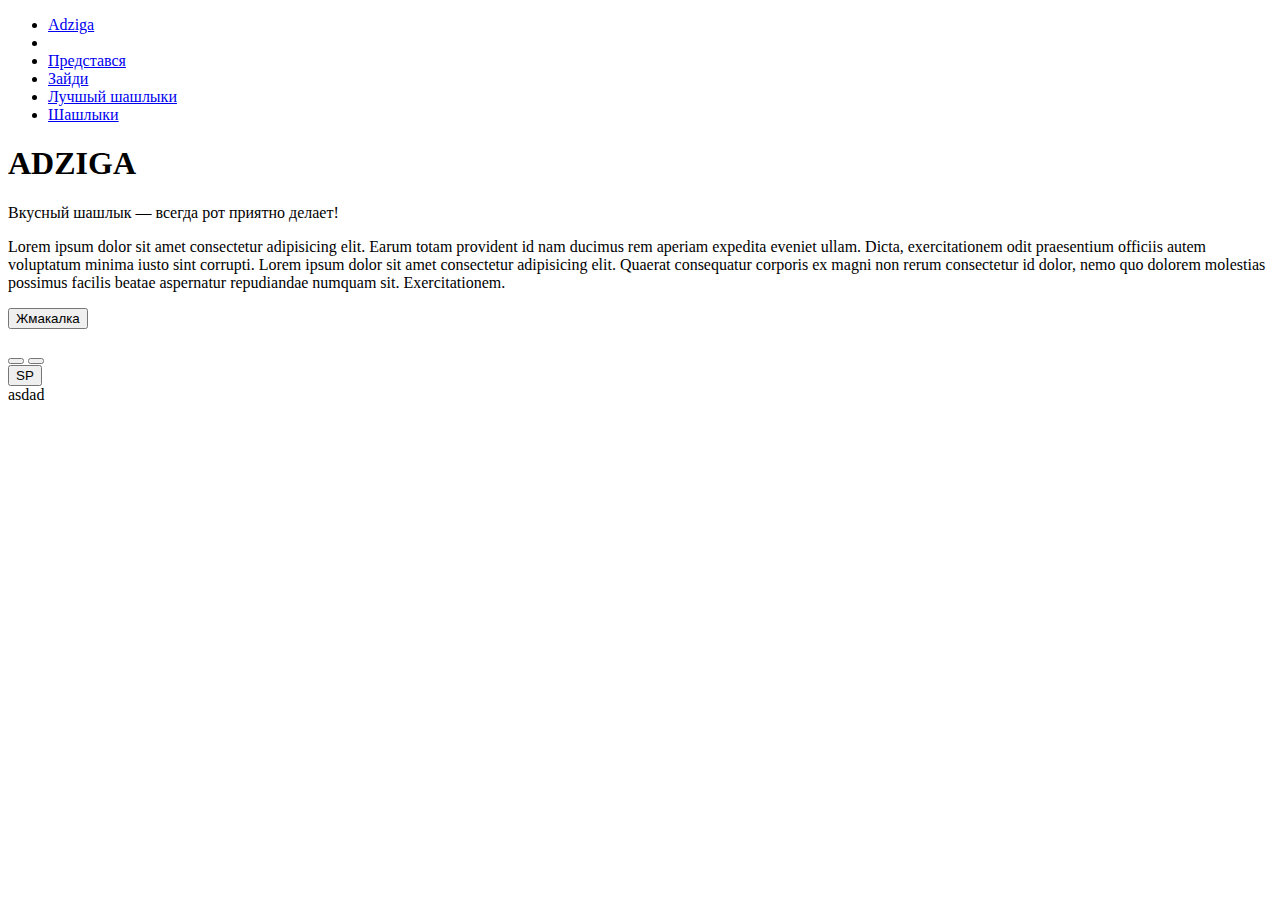
==== index.html @ 3337e538 "Add files via upload" ====
<!DOCTYPE html>
<html lang="en">
<head>
    <meta charset="UTF-8">
    <meta http-equiv="X-UA-Compatible" content="IE=edge">
    <meta name="viewport" content="width=device-width, initial-scale=1.0">
    <title>Главный</title>
    <link rel="stylesheet" href="css/style.css">
    <link rel="stylesheet" href="css/home.css">
    <!-- <script src="JS/home.js"></script> -->
</head>
<body>
    <header>
        <ul>
            <li class="logo"><a href="index.html">Adziga</a></li>
            <li class="pusto"></li>
            <li><a href="reg.html">Представся</a></li>
            <li><a href="login.html">Зайди</a></li>
            <li><a href="top.html">Лучшый шашлыки</a></li>
            <li><a href="menu.php">Шашлыки</a></li>
        </ul>
    </header>

    <div class="cont"> 
        <div class="text1">
            <h1>ADZIGA</h1>
            <p>Вкусный шашлык &mdash; вcегда рот приятно делает!</p>
            <p id="randtxt">Lorem ipsum dolor sit amet consectetur adipisicing elit. Earum totam provident id nam ducimus rem aperiam expedita eveniet ullam. Dicta, exercitationem odit praesentium officiis autem voluptatum minima iusto sint corrupti.
            Lorem ipsum dolor sit amet consectetur adipisicing elit. Quaerat consequatur corporis ex magni non rerum consectetur id dolor, nemo quo dolorem molestias possimus facilis beatae aspernatur repudiandae numquam sit. Exercitationem.</p>
            <button>Жмакалка</button>
        </div>     
            <img src="img/IMG_20230321_120029_088.jpg" alt="">
    </div>

    <div class="gradientic"></div>

    <div class="cont2">
        <button class="back"></button>
        <button class="next"></button>
    </div>

    <div class="gradientic2"></div>

    <div class="cont3">
        <div class="spin-box">
            <div id="circle"></div>
            <button onclick="spin()">SP</button>
        </div>
    </div>

    <footer>asdad</footer>
    
    <script src="JS/home.js"></script>
    
</body>
</html>
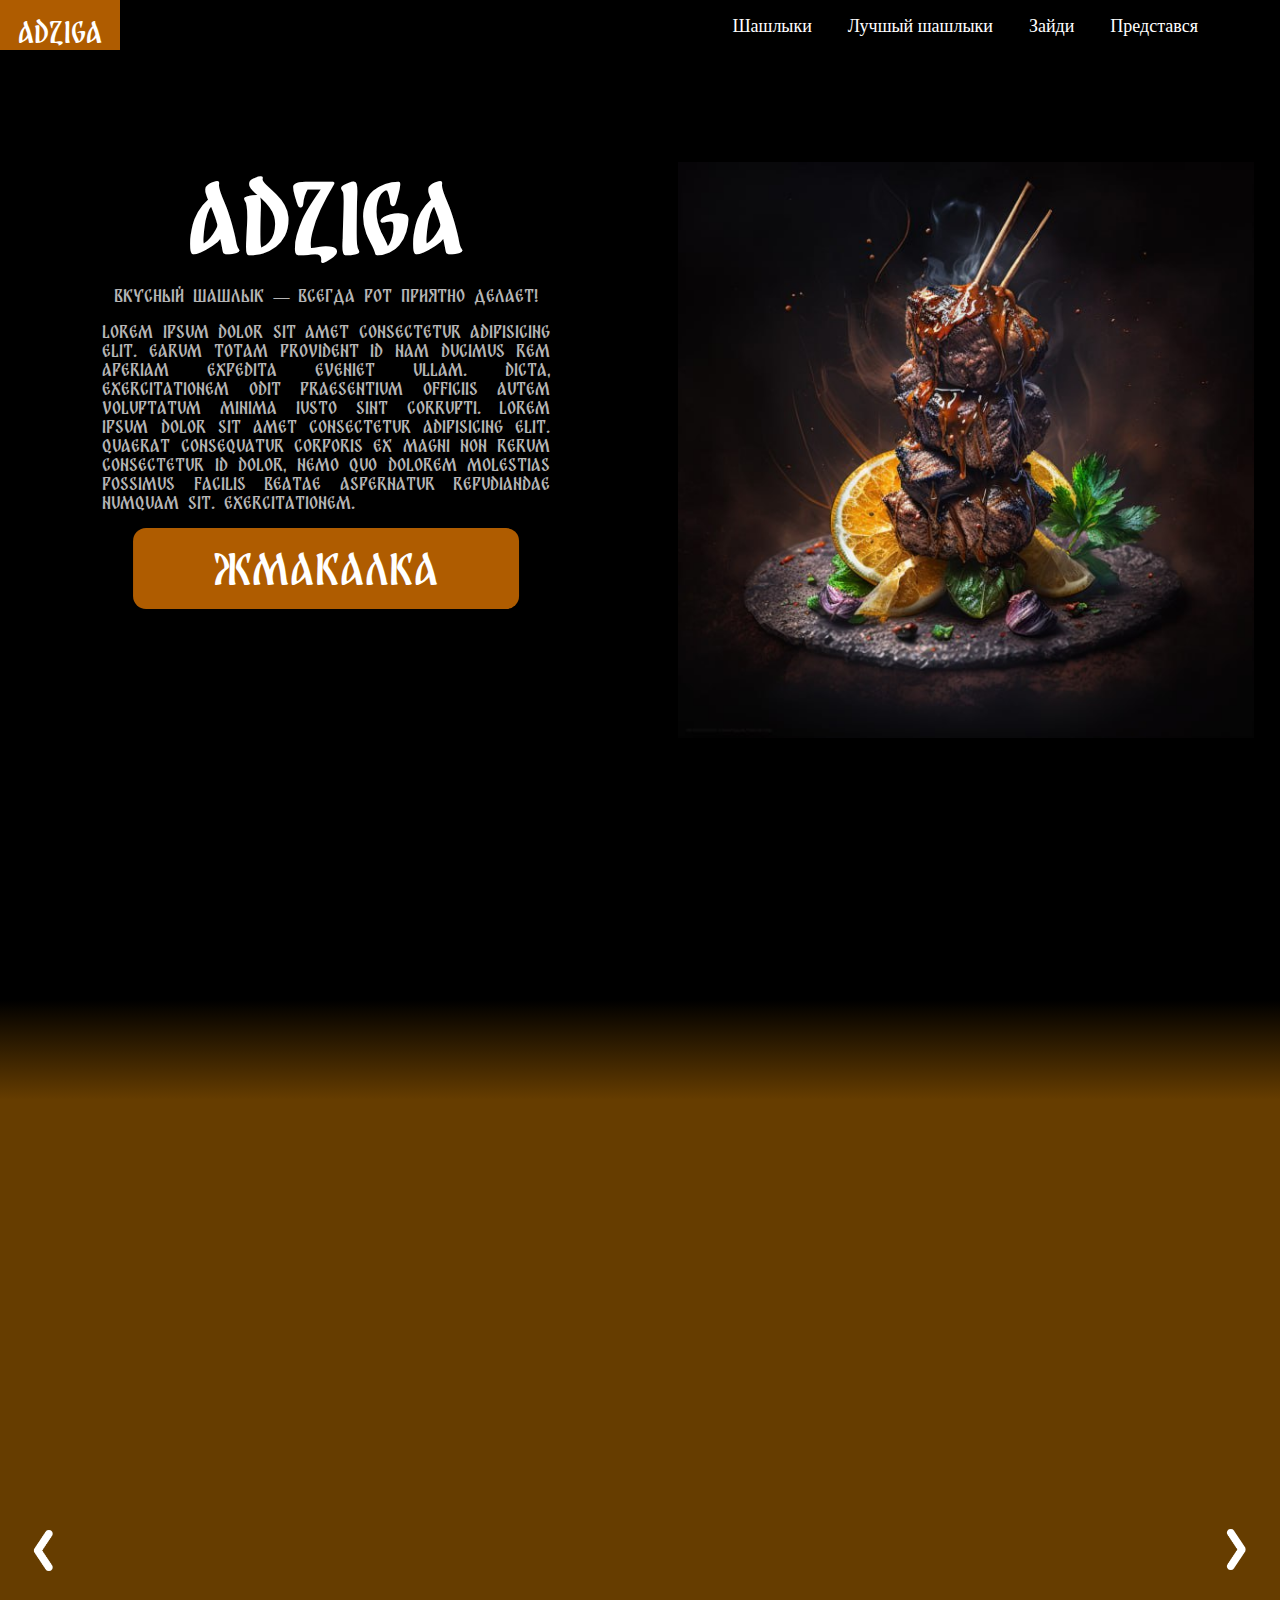
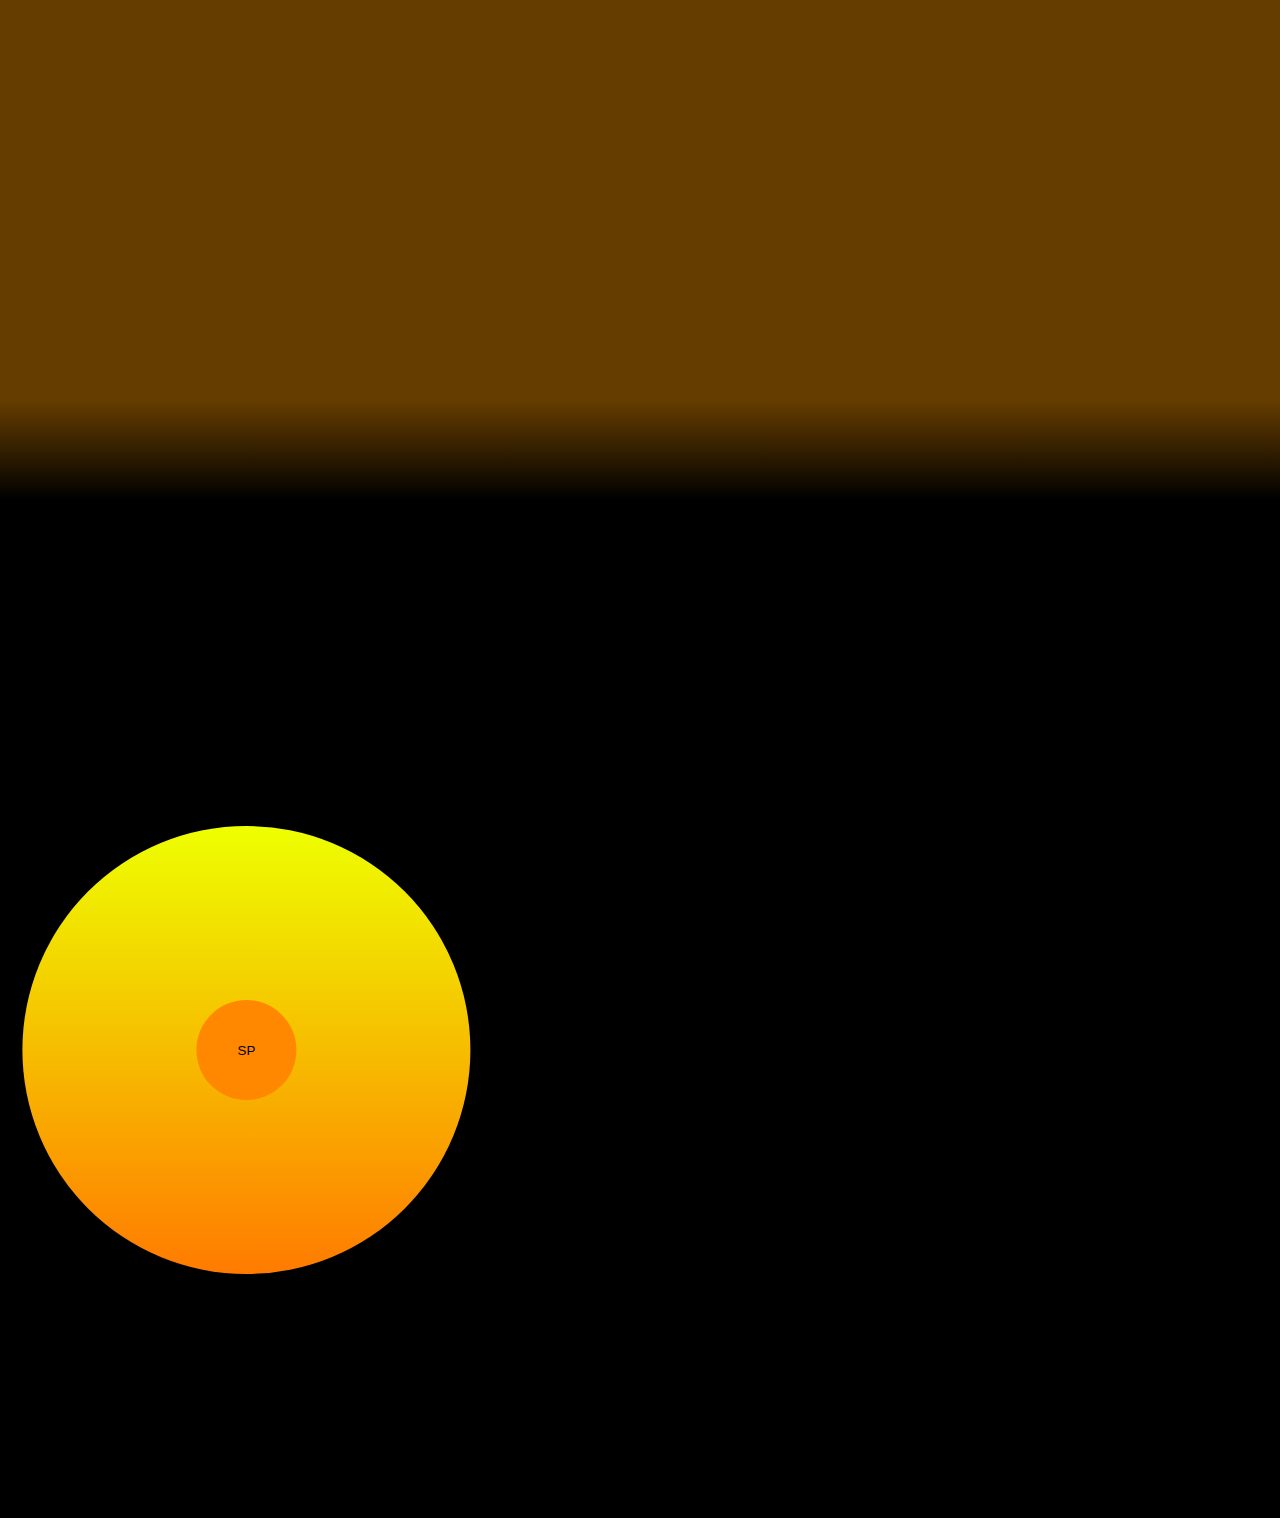
==== commit fec73c0e: "начал делать слайдер" ====
--- a/index.html
+++ b/index.html
@@ -35,8 +35,11 @@
     <div class="gradientic"></div>
 
     <div class="cont2">
-        <button class="back"></button>
-        <button class="next"></button>
+        <button class="back" onclick="slide('left')"></button>
+        
+        <div id="slider" class="slider"></div>
+
+        <button class="next" onclick="slide('right')"></button>
     </div>
 
     <div class="gradientic2"></div>
--- a/css/style.css
+++ b/css/style.css
@@ -0,0 +1,53 @@
+html, body{
+    padding: 0;
+    margin: 0;
+    background-color: #000000 ;
+}
+
+@font-face {
+    font-family: slavic;
+    src: url('../fonts/slavic.ttf');
+}
+
+body::-webkit-scrollbar{height: 5px; background-color: transparent;}
+body::-webkit-scrollbar-thumb{background-color: #c56700e3; border: none; border-radius: 5px; height: 5px;}
+body::-webkit-slider-track{border-color: aquamarine;}
+
+:root{
+    --header: black; 
+}
+
+header{
+    background-color: var(--header);
+    width: 100%;
+    height: 50px;
+    overflow: hidden;
+    position: fixed;
+    z-index: 5;
+    user-select: none;
+    margin: 0;
+}
+
+header ul {
+    list-style: none;
+    padding: 0;
+}
+
+header ul li {display: inline-block; float: right;}
+header ul .logo{float:left; font-family: slavic;}
+header ul .logo a{font-size: 20pt;}
+header ul .pusto{width: 5%; height: 1px;}
+
+
+header ul a {
+    padding: 18px;
+    font-size: 18px;
+    text-decoration: none;
+    color: white;
+    transition: .2s;
+    position: relative;
+    top: 0;
+}
+header a:hover{
+    background-color: #c56700e3;
+}
--- a/css/home.css
+++ b/css/home.css
@@ -0,0 +1,135 @@
+@font-face {
+    font-family: slavic;
+    src: url('../fonts/slavic.ttf');
+}
+:root{
+    --clrtwo:#663d00;
+    --circle: 35vw;
+}
+
+.cont {
+    background-color: black;
+    width: 100%;
+    height: 100vh; 
+    background-size: cover;
+} 
+img{
+    width:45vw;
+    min-height: 60vh;
+    position: absolute;
+    margin-left: 53%;
+    top:50%;
+    transform: translate(0,-50%);
+}
+.text1{
+    position: absolute;
+    color: white;
+    font-family: slavic;
+    width: 45vw;
+    height: 75vh;
+    left: 3vw;
+    top: 12vh;
+}
+.text1 h1{
+    text-align: center;
+    width: 100%;
+    font-size: 65pt;
+    margin: 0;
+    margin-top: 58px;
+}
+.text1 p{
+    color: rgb(181, 181, 181);
+    text-align: center;
+}
+.text1 #randtxt{
+    text-align: justify;
+    margin: 0 auto;
+    width: 35vw;
+}
+.text1 button{
+    width: 67%;
+    height: 9vh;
+    color: white;
+    font-family: slavic;
+    background-color: #c56700e3;
+    font-size: 30pt;
+    position: absolute;
+    left: 50%;
+    transform: translate(-50%, 16px);
+    border: none;
+    border-radius: 13px;
+}
+/* text button */
+
+.gradientic, .gradientic2{
+    background: linear-gradient( black 50%, var(--clrtwo));
+    width: 100%;
+    height: 200px;
+}
+.gradientic2{background: linear-gradient(0deg, black 50%, var(--clrtwo));}
+
+.cont2{
+    width: 100%;
+    height: 100vh;
+    background: var(--clrtwo);
+}
+.cont2 button{
+    position: absolute;
+    height: 100%;
+    width: 7%;
+    border: none;
+    background-color: transparent;
+}
+.cont2 .back {
+    left: 0;
+    background-image: url('../img/buttons/shevron96.png');
+    background-size: 55px;
+    background-repeat: no-repeat;
+    background-position: 50%;
+}
+.cont2 .next{
+    right: 0;
+    background-image: url('../img/buttons/shevron96.png');
+    background-size: 55px;
+    background-repeat: no-repeat;
+    background-position: 50%;
+    transform: rotateZ(180deg);
+}
+
+.cont3{
+    width: 100%;
+    height: 100vh;
+    background: black;
+}
+/* spin box */
+.spin-box{
+    width: var(--circle);
+    height: var(--circle);
+    position: relative;
+    top: 50%;
+    transform: translate(5%,-50%);
+}
+.spin-box #circle{
+    position: absolute;
+    width: 100%;
+    height: 100%;
+    border: none;
+    border-radius: 50%;
+    background: linear-gradient(rgb(238, 255, 0),rgb(255, 123, 0));
+    transition: .2s;
+}
+.spin-box button{
+    position: relative;
+    top: 50%;
+    left: 50%;
+    transform: translate(-50%,-50%);
+    background: rgb(255, 136, 0);
+    border: none;
+    border-radius: 50%;
+    height: 100px;
+    width: 100px;
+    transition: .2s;
+    z-index: 1;
+}
+.spin-box button:hover{background-color: rgb(255, 187, 0);}
+
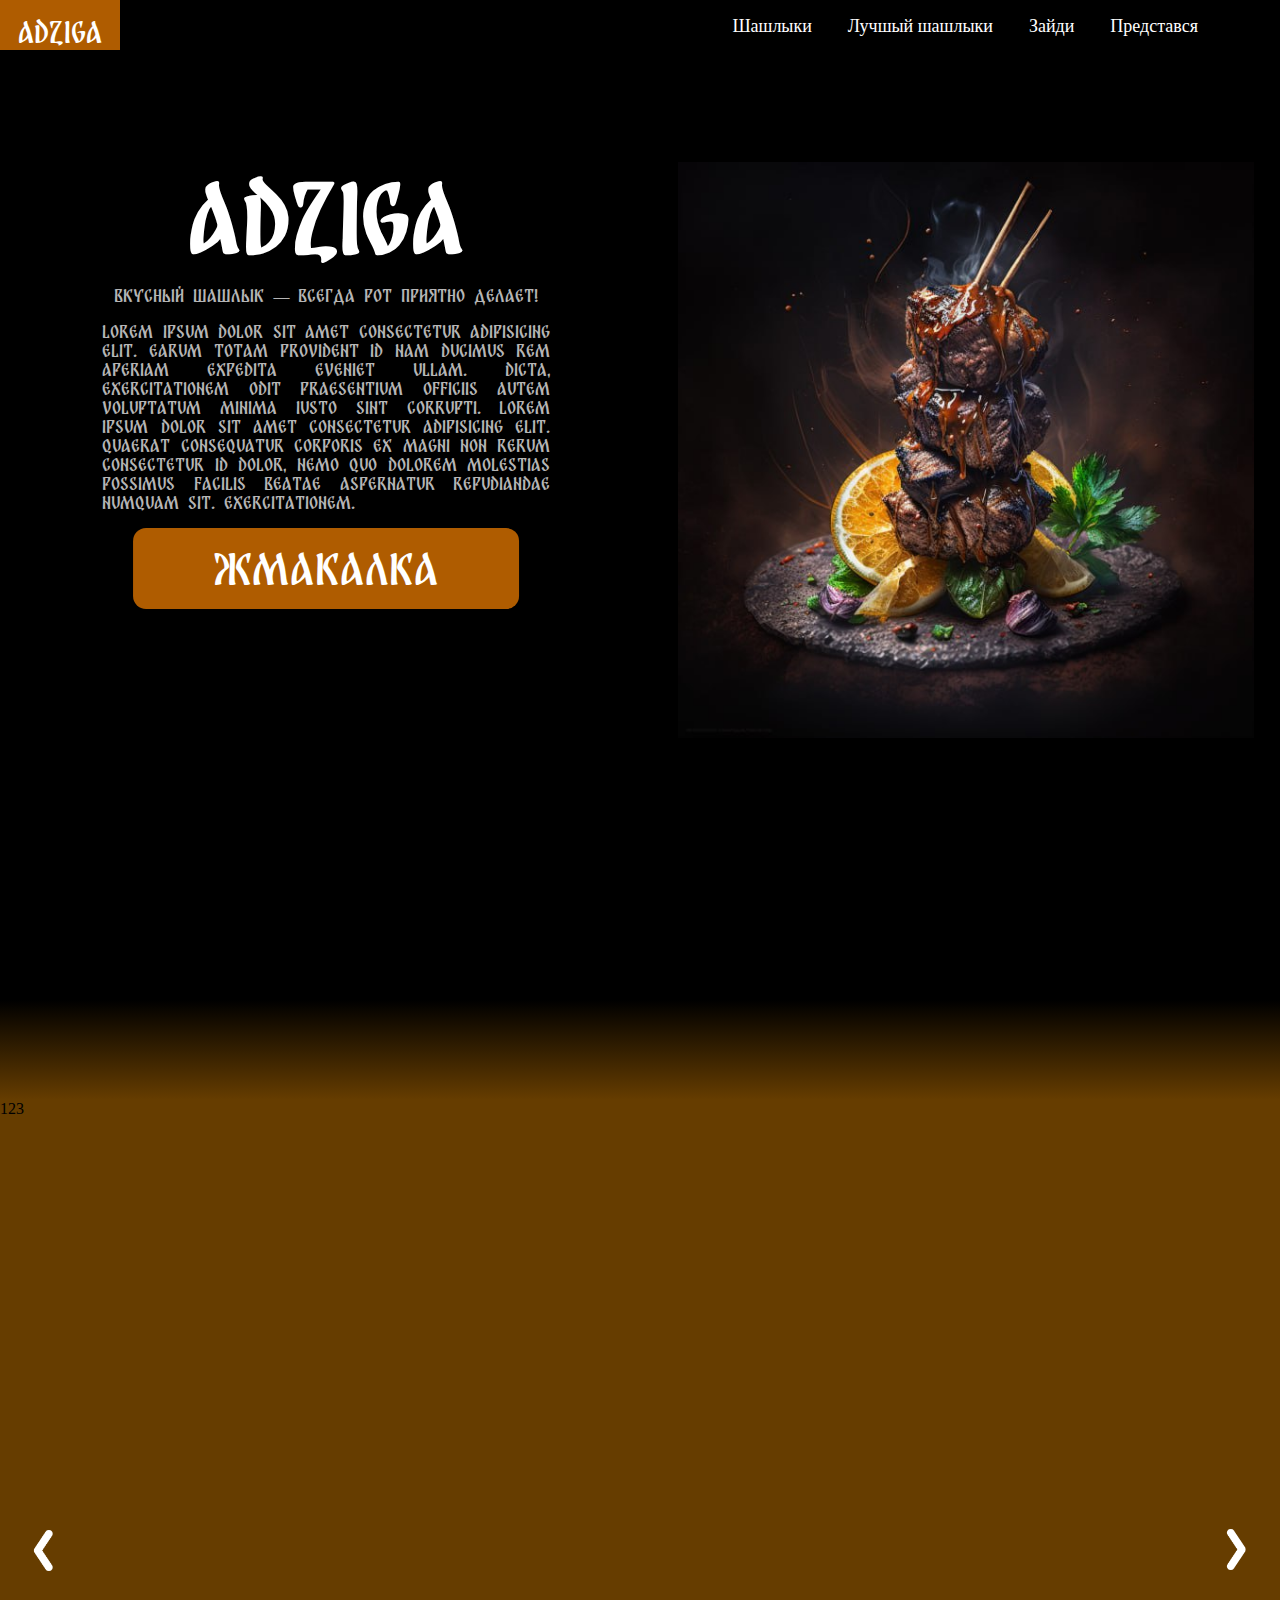
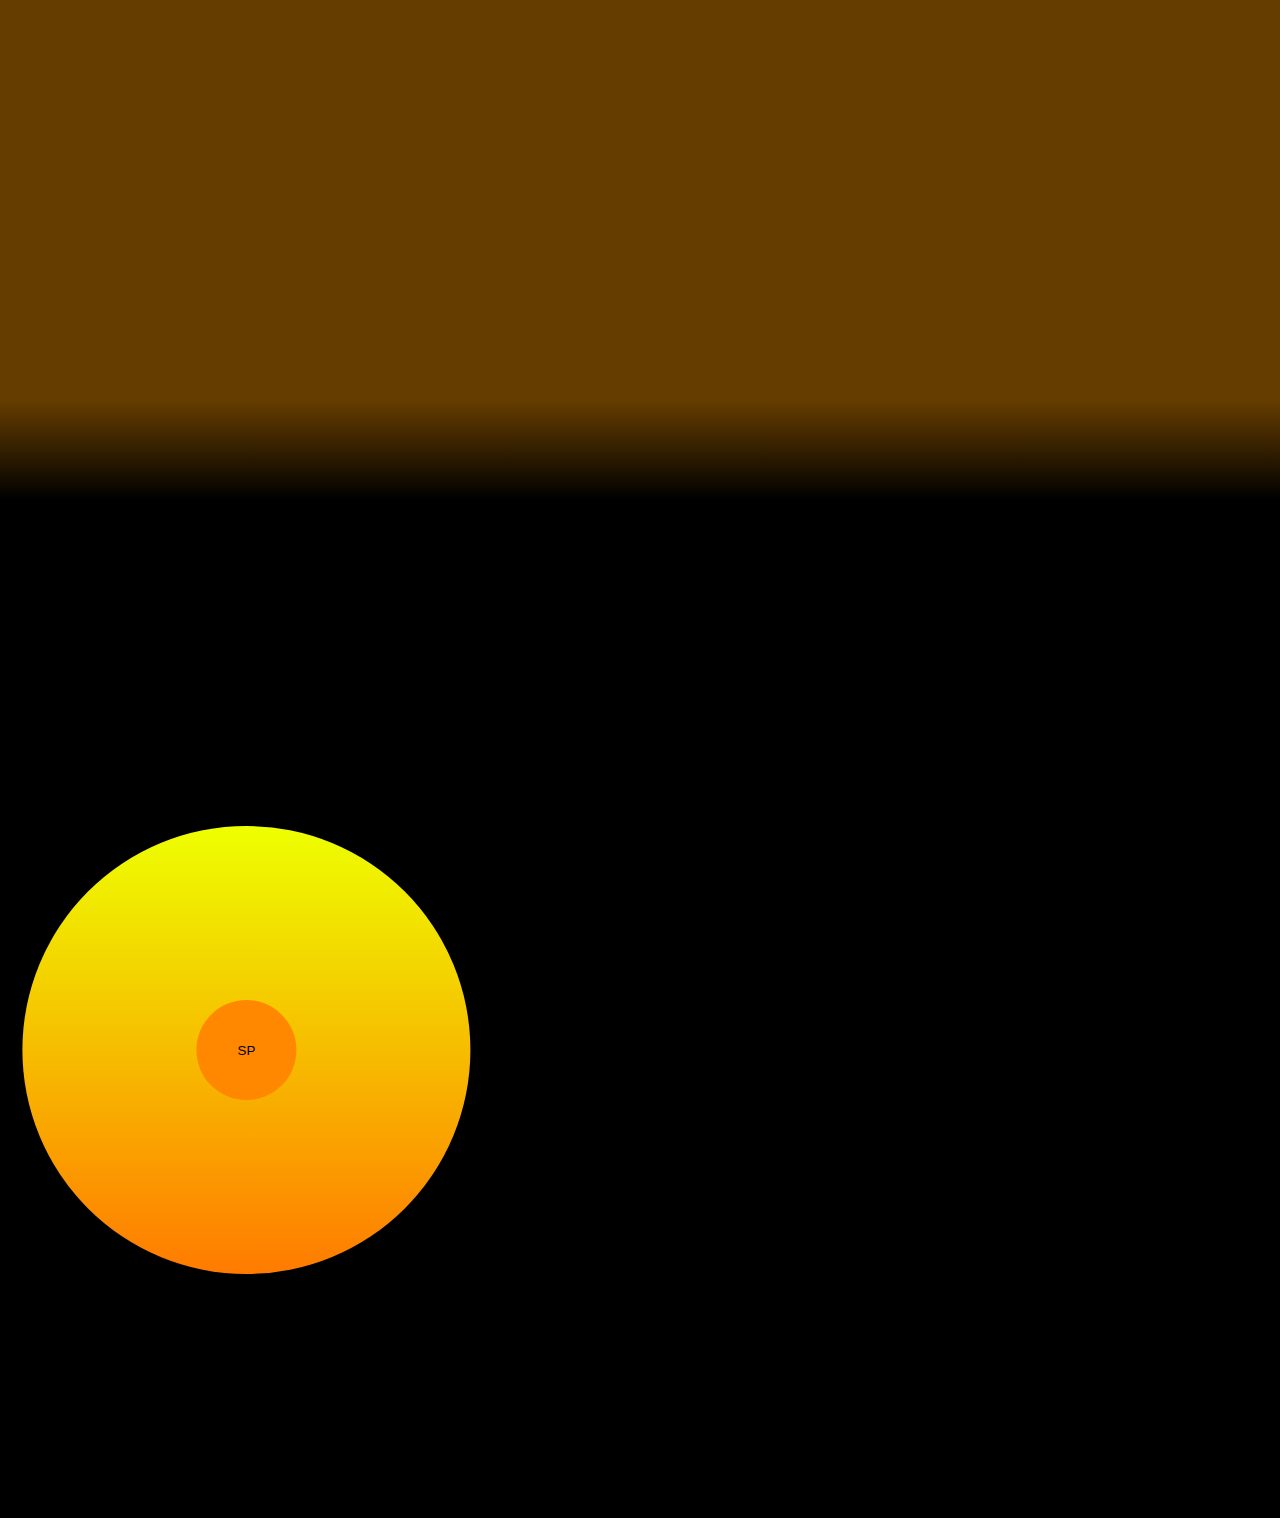
==== commit ae55ee58: "1234" ====
--- a/index.html
+++ b/index.html
@@ -38,6 +38,7 @@
         <button class="back" onclick="slide('left')"></button>
         
         <div id="slider" class="slider"></div>
+        <div class=""></div>123
 
         <button class="next" onclick="slide('right')"></button>
     </div>
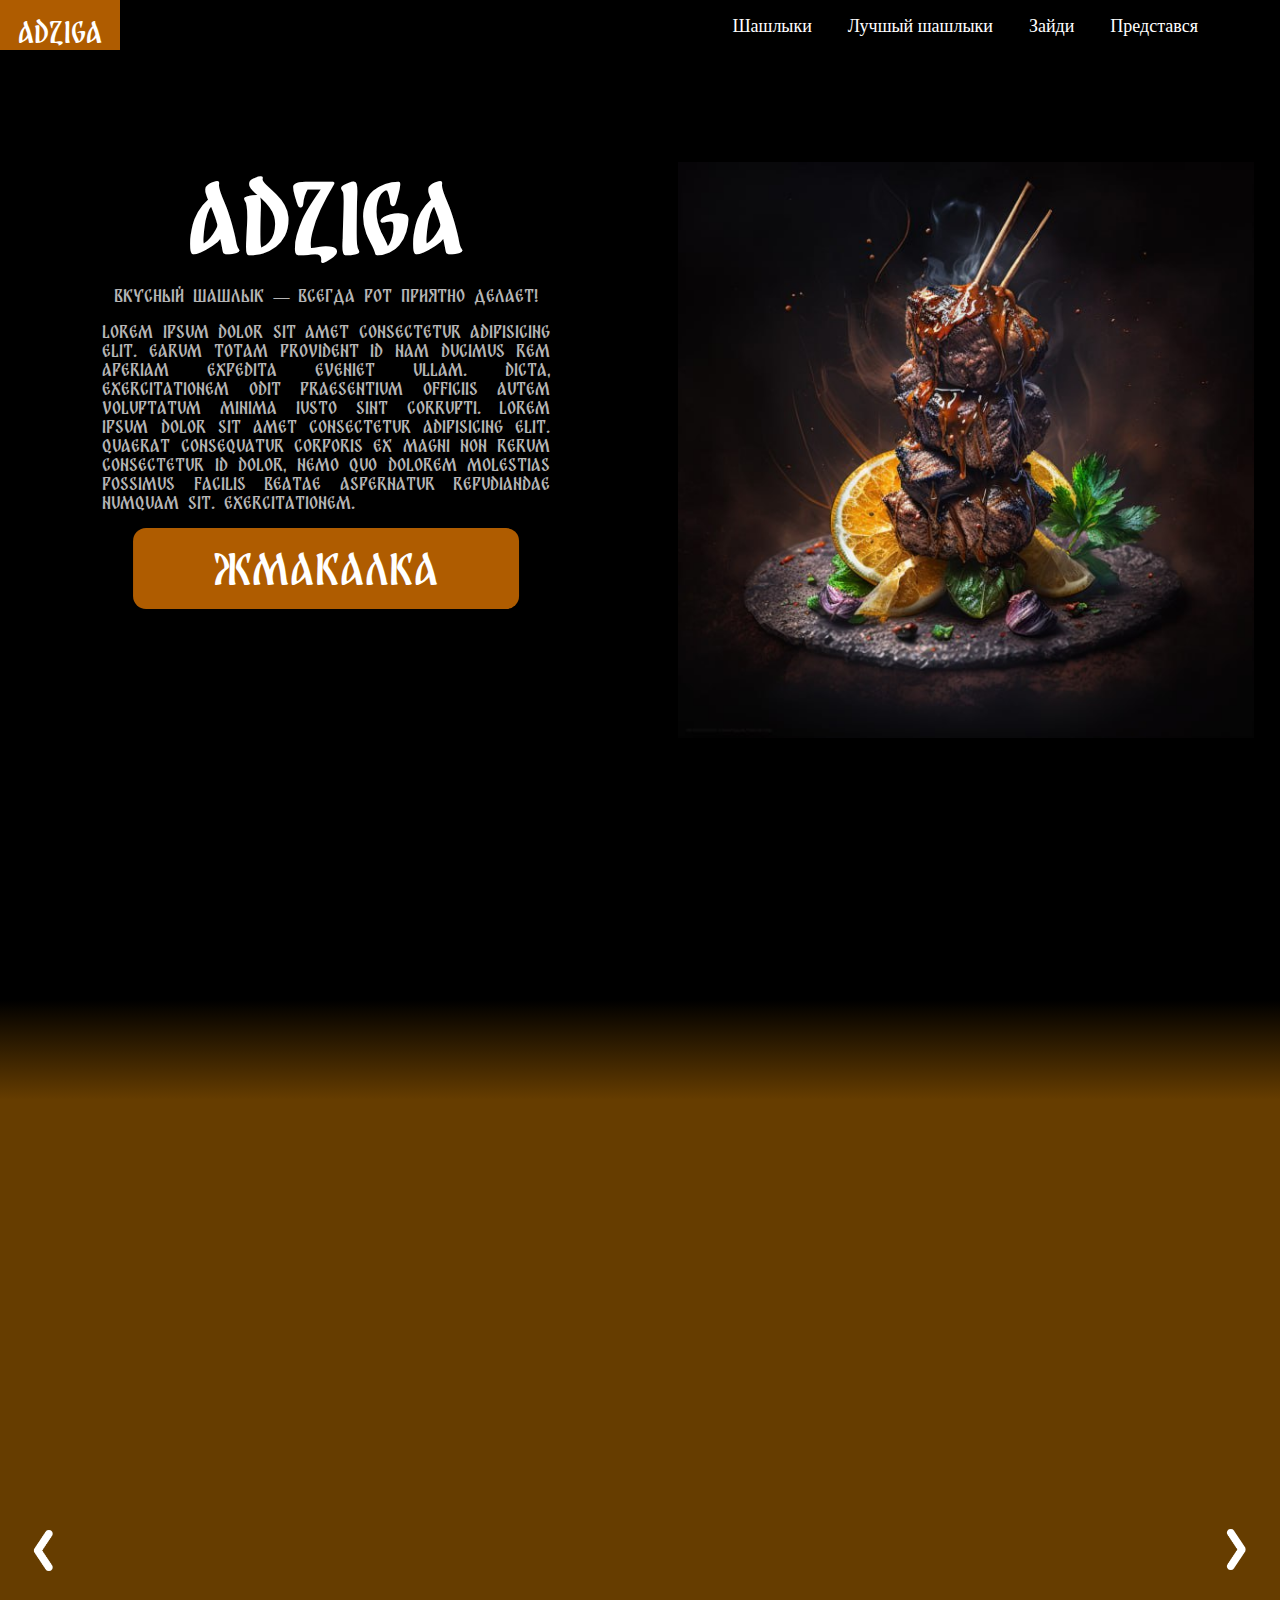
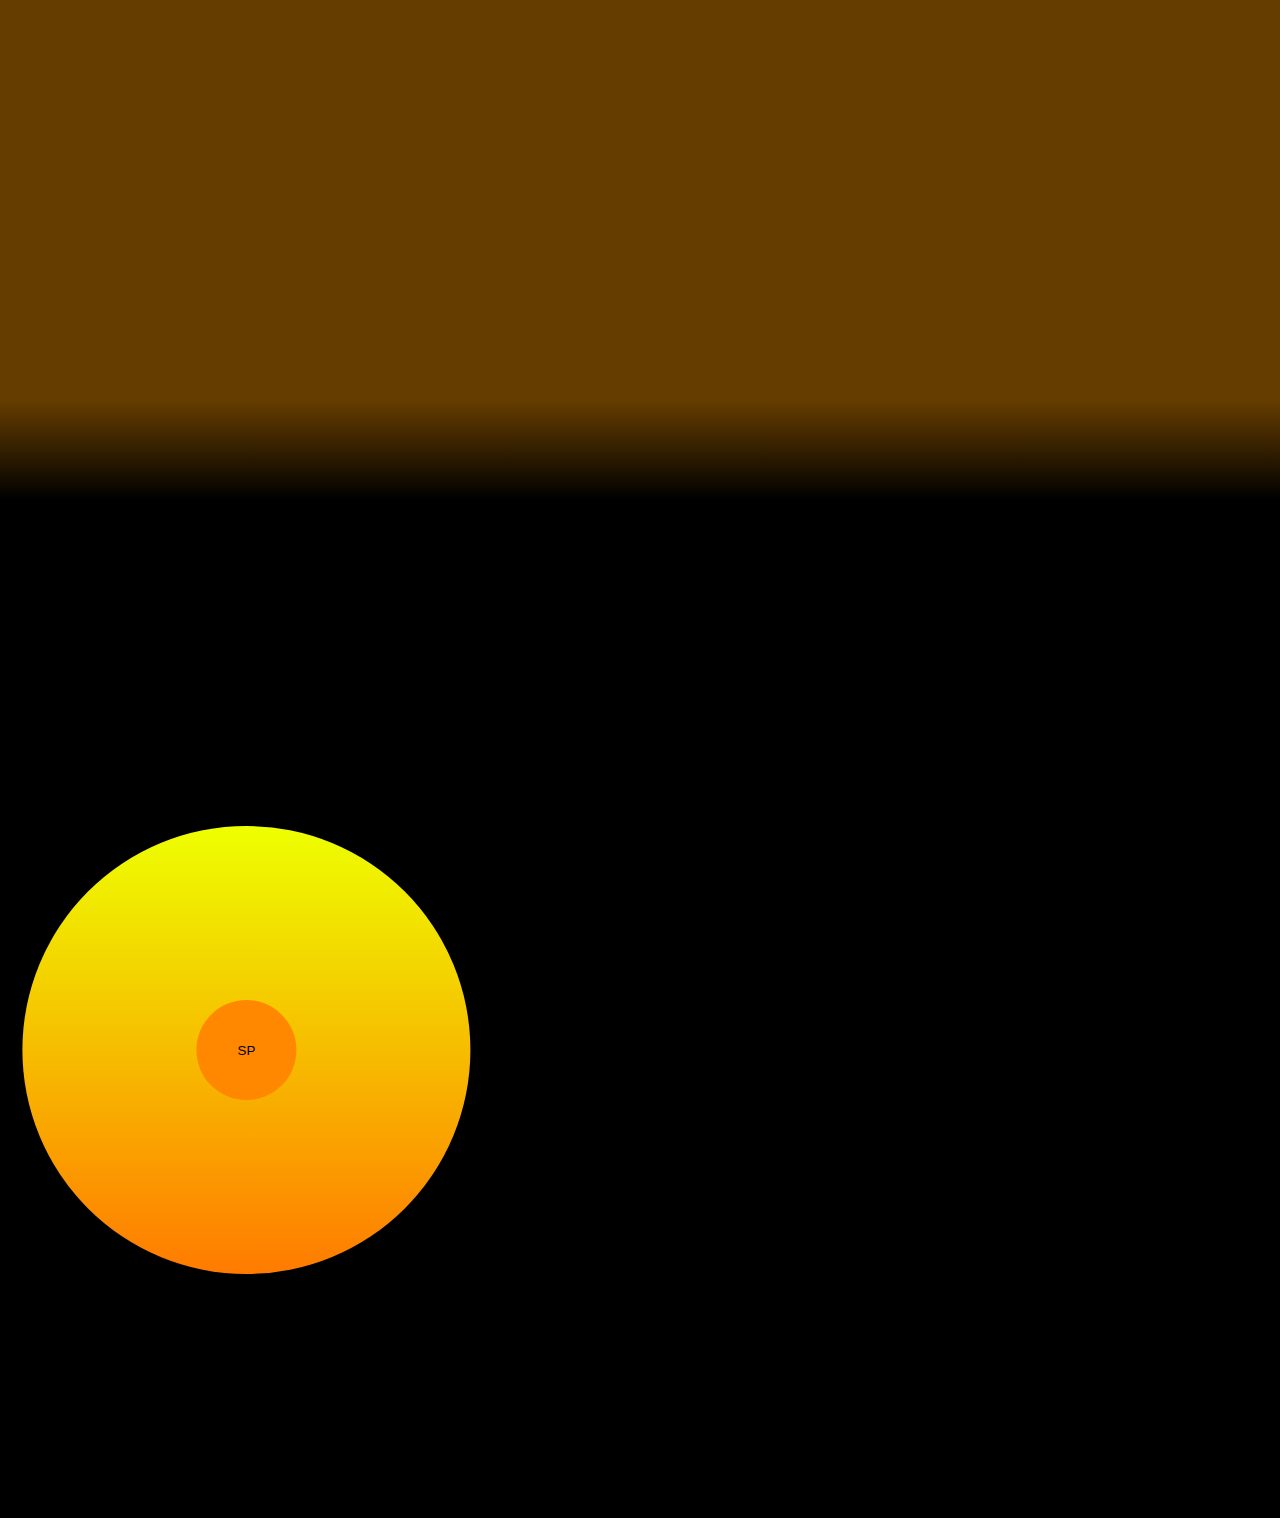
==== commit fe8f4ed8: "654" ====
--- a/index.html
+++ b/index.html
@@ -38,7 +38,6 @@
         <button class="back" onclick="slide('left')"></button>
         
         <div id="slider" class="slider"></div>
-        <div class=""></div>123
 
         <button class="next" onclick="slide('right')"></button>
     </div>
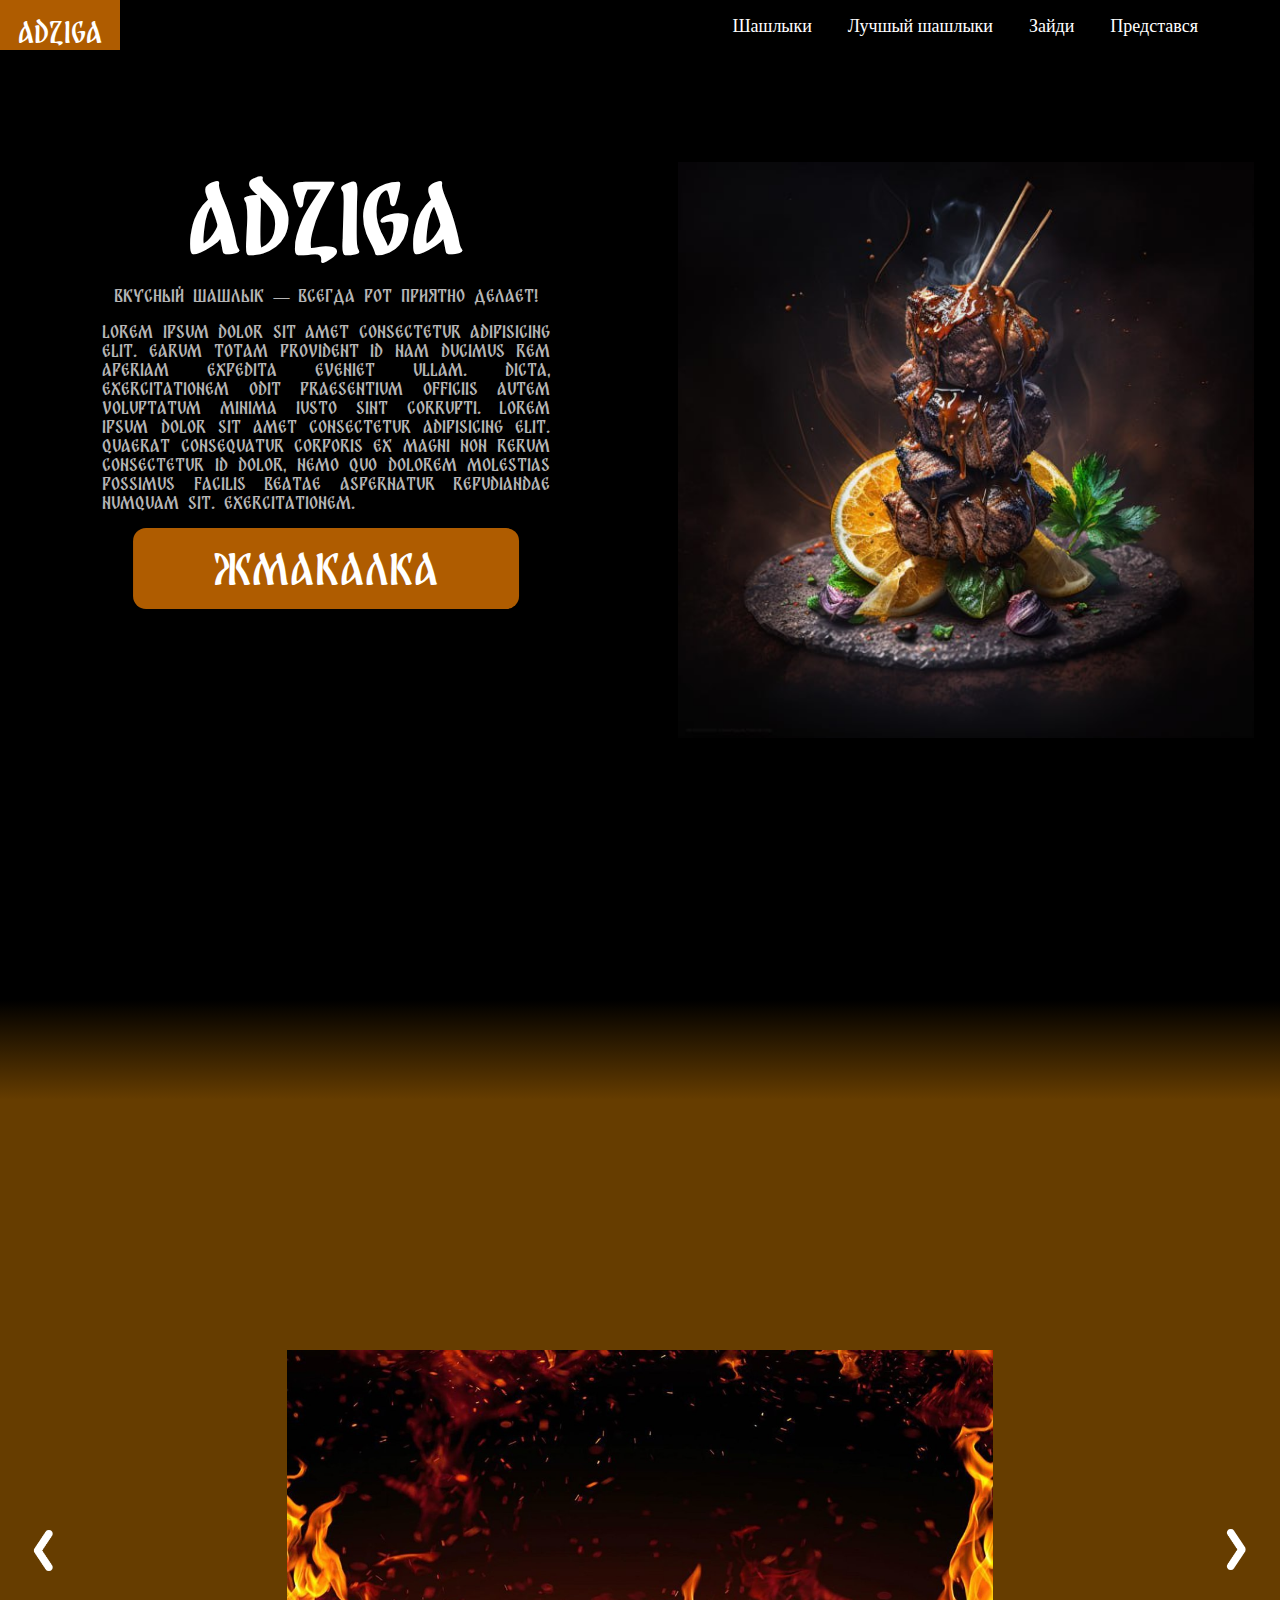
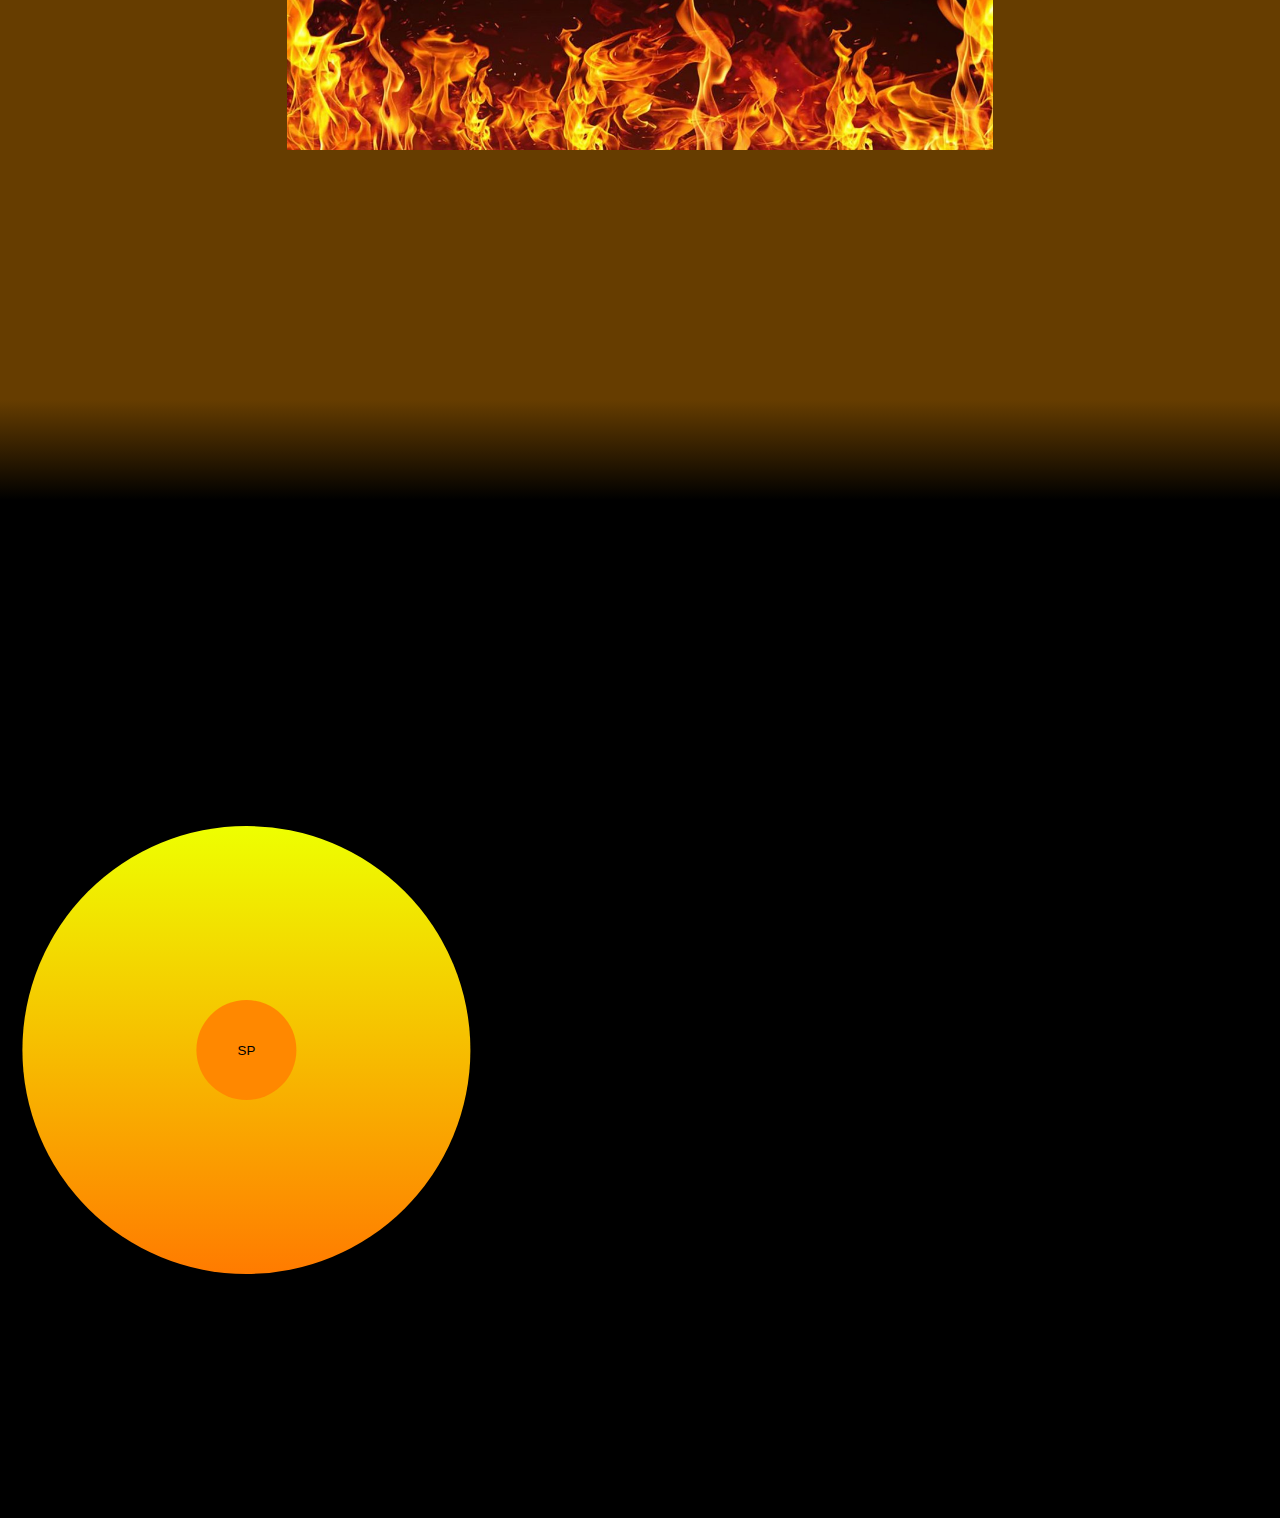
==== commit ccdf2c5c: "апгрейд слайдер" ====
--- a/index.html
+++ b/index.html
@@ -17,7 +17,7 @@
             <li><a href="reg.html">Представся</a></li>
             <li><a href="login.html">Зайди</a></li>
             <li><a href="top.html">Лучшый шашлыки</a></li>
-            <li><a href="menu.php">Шашлыки</a></li>
+            <li><a href="menu.html">Шашлыки</a></li>
         </ul>
     </header>
 
@@ -34,12 +34,12 @@
 
     <div class="gradientic"></div>
 
-    <div class="cont2">
-        <button class="back" onclick="slide('left')"></button>
-        
-        <div id="slider" class="slider"></div>
-
-        <button class="next" onclick="slide('right')"></button>
+    <div id="slider" class="cont2">
+        <button id="left" class="back" onclick="slide('left')"></button>
+        <div class="corob">
+            <img src="img/fire.jpg" alt="" id="slider_image">
+        </div>
+        <button id="right" class="next" onclick="slide('right')"></button>
     </div>
 
     <div class="gradientic2"></div>
--- a/css/home.css
+++ b/css/home.css
@@ -13,7 +13,7 @@
     height: 100vh; 
     background-size: cover;
 } 
-img{
+.cont img{
     width:45vw;
     min-height: 60vh;
     position: absolute;
@@ -79,6 +79,7 @@
     width: 7%;
     border: none;
     background-color: transparent;
+    z-index: 1;
 }
 .cont2 .back {
     left: 0;
@@ -94,6 +95,24 @@
     background-repeat: no-repeat;
     background-position: 50%;
     transform: rotateZ(180deg);
+}
+.cont2 .corob{
+    height: 100%;
+    width: 100%;
+    display: flex;
+    position: absolute;
+    justify-content: center;
+    align-items: center;
+    overflow: hidden;
+}
+.cont2 img{
+    height: 400px;
+    min-width: 400px;
+    opacity: 1;
+    transition: .25s;
+    position: absolute;
+    transform: translate(0, 0);
+    /* overflow: hidden; */
 }
 
 .cont3{
